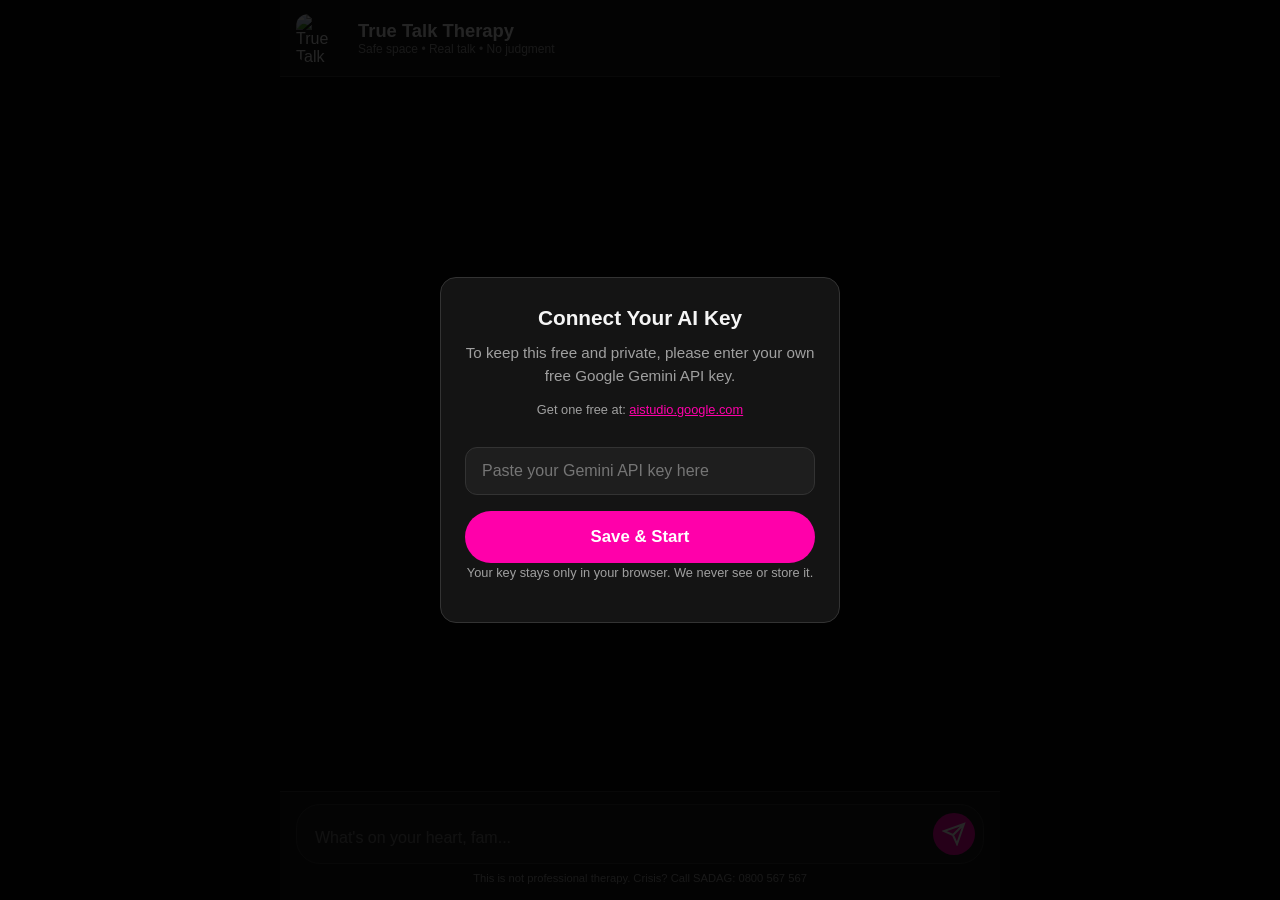
==== chat.html @ 736717f0 "Add initial chat HTML structure" ====
<!DOCTYPE html>
<html lang="en">
<head>
  <meta charset="UTF-8" />
  <meta name="viewport" content="width=device-width, initial-scale=1.0, maximum-scale=1.0, user-scalable=no" />
  <title>True Talk Therapy</title>
  <meta name="description" content="True Talk Therapy – Safe space for real talk." />
  <link rel="icon" type="image/png" href="assets/logo.png" />
  <link rel="apple-touch-icon" href="assets/logo.png" />
  <link rel="stylesheet" href="css/style.css" />
</head>
<body class="chat-page">
  <header class="chat-header">
    <img src="assets/logo.png" alt="True Talk Therapy" class="header-logo" />
    <div class="header-text">
      <h1>True Talk Therapy</h1>
      <p>Safe space • Real talk • No judgment</p>
    </div>
  </header>

  <main id="chat-container" class="chat-container">
    <!-- Messages will appear here -->
  </main>

  <div class="input-area">
    <div class="input-wrapper">
      <textarea 
        id="userInput" 
        placeholder="What's on your heart, fam..." 
        rows="1"
        maxlength="2000"
      ></textarea>
      <button id="sendBtn" aria-label="Send message">
        <svg width="24" height="24" viewBox="0 0 24 24" fill="none" stroke="currentColor" stroke-width="2">
          <path d="M22 2L11 13M22 2l-7 20-4-9-9-4 20-7z"/>
        </svg>
      </button>
    </div>
    <p class="disclaimer-mini">
      This is not professional therapy. Crisis? Call SADAG: 0800 567 567
    </p>
  </div>

  <!-- API Key Modal (first time) -->
  <div id="apiModal" class="modal hidden">
    <div class="modal-content">
      <h2>Connect Your AI Key</h2>
      <p>To keep this free and private, please enter your own free Google Gemini API key.</p>
      <p class="small">Get one free at: <a href="https://aistudio.google.com/app/apikey" target="_blank" rel="noopener">aistudio.google.com</a></p>
      <input type="password" id="apiKeyInput" placeholder="Paste your Gemini API key here" />
      <button id="saveKeyBtn" class="btn-primary">Save & Start</button>
      <p class="small">Your key stays only in your browser. We never see or store it.</p>
    </div>
  </div>

  <script src="js/script.js"></script>
</body>
</html>
---- css/style.css ----
/* True Talk Therapy – Dark Mobile-First Theme */
:root {
  --bg: #0a0a0a;
  --surface: #141414;
  --surface-2: #1e1e1e;
  --text: #f5f5f5;
  --text-muted: #a0a0a0;
  --accent: #ff00aa;
  --accent-hover: #ff33bb;
  --user-bubble: #2a2a2a;
  --bot-bubble: #1a1a1a;
  --border: #333;
  --danger: #ff4444;
  --success: #00cc88;
  --radius: 16px;
  --font: -apple-system, BlinkMacSystemFont, "Segoe UI", Roboto, Helvetica, Arial, sans-serif;
}

* {
  margin: 0;
  padding: 0;
  box-sizing: border-box;
}

html, body {
  height: 100%;
  font-family: var(--font);
  background: var(--bg);
  color: var(--text);
  -webkit-font-smoothing: antialiased;
}

/* ========== CONSENT PAGE ========== */
.consent-page {
  display: flex;
  align-items: center;
  justify-content: center;
  min-height: 100vh;
  padding: 24px;
  background: radial-gradient(ellipse at top, #1a001a 0%, #0a0a0a 70%);
}

.consent-container {
  max-width: 480px;
  width: 100%;
  text-align: center;
}

.consent-container .logo {
  width: 140px;
  height: auto;
  margin-bottom: 20px;
  filter: drop-shadow(0 0 20px rgba(255, 0, 170, 0.4));
}

.consent-container h1 {
  font-size: 1.9rem;
  font-weight: 700;
  letter-spacing: -0.5px;
  margin-bottom: 8px;
}

.tagline {
  color: var(--text-muted);
  margin-bottom: 28px;
  font-size: 1.05rem;
}

.disclaimer-box {
  background: var(--surface);
  border: 1px solid var(--border);
  border-radius: var(--radius);
  padding: 20px;
  text-align: left;
  margin-bottom: 24px;
}

.disclaimer-box h2 {
  font-size: 1.1rem;
  margin-bottom: 12px;
  color: var(--accent);
}

.disclaimer-box ul {
  list-style: none;
  font-size: 0.92rem;
  line-height: 1.55;
  color: var(--text-muted);
}

.disclaimer-box li {
  margin-bottom: 10px;
  padding-left: 18px;
  position: relative;
}

.disclaimer-box li::before {
  content: "•";
  color: var(--accent);
  position: absolute;
  left: 0;
}

.consent-check {
  text-align: left;
  margin-bottom: 24px;
  font-size: 0.95rem;
  line-height: 1.5;
}

.consent-check label {
  display: flex;
  gap: 12px;
  cursor: pointer;
  align-items: flex-start;
}

.consent-check input[type="checkbox"] {
  width: 20px;
  height: 20px;
  margin-top: 2px;
  accent-color: var(--accent);
  flex-shrink: 0;
}

.btn-primary {
  width: 100%;
  padding: 16px 24px;
  background: var(--accent);
  color: white;
  border: none;
  border-radius: 50px;
  font-size: 1.05rem;
  font-weight: 600;
  cursor: pointer;
  transition: background 0.2s, transform 0.15s;
}

.btn-primary:hover:not(:disabled) {
  background: var(--accent-hover);
  transform: translateY(-1px);
}

.btn-primary:disabled {
  background: #444;
  color: #888;
  cursor: not-allowed;
}

.footer-note {
  margin-top: 28px;
  font-size: 0.8rem;
  color: var(--text-muted);
  line-height: 1.5;
}

/* ========== CHAT PAGE ========== */
.chat-page {
  display: flex;
  flex-direction: column;
  height: 100dvh;
  max-width: 720px;
  margin: 0 auto;
  background: var(--bg);
}

.chat-header {
  display: flex;
  align-items: center;
  gap: 14px;
  padding: 14px 16px;
  background: var(--surface);
  border-bottom: 1px solid var(--border);
  flex-shrink: 0;
}

.header-logo {
  width: 48px;
  height: 48px;
  border-radius: 12px;
}

.header-text h1 {
  font-size: 1.15rem;
  font-weight: 700;
  line-height: 1.2;
}

.header-text p {
  font-size: 0.75rem;
  color: var(--text-muted);
}

.chat-container {
  flex: 1;
  overflow-y: auto;
  padding: 20px 16px;
  display: flex;
  flex-direction: column;
  gap: 16px;
  scroll-behavior: smooth;
}

.message {
  max-width: 85%;
  padding: 12px 16px;
  border-radius: 18px;
  line-height: 1.5;
  font-size: 0.95rem;
  animation: fadeIn 0.25s ease;
}

@keyframes fadeIn {
  from { opacity: 0; transform: translateY(8px); }
  to { opacity: 1; transform: translateY(0); }
}

.message.bot {
  align-self: flex-start;
  background: var(--bot-bubble);
  border: 1px solid var(--border);
  border-bottom-left-radius: 4px;
}

.message.user {
  align-self: flex-end;
  background: var(--accent);
  color: white;
  border-bottom-right-radius: 4px;
}

.message.system {
  align-self: center;
  background: transparent;
  color: var(--text-muted);
  font-size: 0.8rem;
  text-align: center;
  max-width: 90%;
}

.typing {
  display: flex;
  gap: 5px;
  padding: 14px 18px;
}

.typing span {
  width: 8px;
  height: 8px;
  background: var(--text-muted);
  border-radius: 50%;
  animation: bounce 1.2s infinite;
}

.typing span:nth-child(2) { animation-delay: 0.2s; }
.typing span:nth-child(3) { animation-delay: 0.4s; }

@keyframes bounce {
  0%, 60%, 100% { transform: translateY(0); }
  30% { transform: translateY(-6px); }
}

.input-area {
  padding: 12px 16px 16px;
  background: var(--surface);
  border-top: 1px solid var(--border);
  flex-shrink: 0;
}

.input-wrapper {
  display: flex;
  gap: 10px;
  align-items: flex-end;
  background: var(--surface-2);
  border: 1px solid var(--border);
  border-radius: 24px;
  padding: 8px 8px 8px 18px;
}

#userInput {
  flex: 1;
  background: transparent;
  border: none;
  color: var(--text);
  font-size: 1rem;
  resize: none;
  max-height: 120px;
  outline: none;
  font-family: inherit;
  line-height: 1.4;
  padding: 6px 0;
}

#sendBtn {
  width: 42px;
  height: 42px;
  border-radius: 50%;
  background: var(--accent);
  border: none;
  color: white;
  display: flex;
  align-items: center;
  justify-content: center;
  cursor: pointer;
  flex-shrink: 0;
  transition: background 0.2s;
}

#sendBtn:hover {
  background: var(--accent-hover);
}

#sendBtn:disabled {
  background: #444;
  cursor: not-allowed;
}

.disclaimer-mini {
  text-align: center;
  font-size: 0.7rem;
  color: var(--text-muted);
  margin-top: 8px;
}

/* Modal */
.modal {
  position: fixed;
  inset: 0;
  background: rgba(0,0,0,0.85);
  display: flex;
  align-items: center;
  justify-content: center;
  z-index: 100;
  padding: 20px;
}

.modal.hidden {
  display: none;
}

.modal-content {
  background: var(--surface);
  border: 1px solid var(--border);
  border-radius: var(--radius);
  padding: 28px 24px;
  max-width: 400px;
  width: 100%;
  text-align: center;
}

.modal-content h2 {
  margin-bottom: 12px;
  font-size: 1.3rem;
}

.modal-content p {
  color: var(--text-muted);
  font-size: 0.95rem;
  margin-bottom: 12px;
  line-height: 1.5;
}

.modal-content .small {
  font-size: 0.8rem;
}

.modal-content a {
  color: var(--accent);
}

#apiKeyInput {
  width: 100%;
  padding: 14px 16px;
  background: var(--surface-2);
  border: 1px solid var(--border);
  border-radius: 12px;
  color: var(--text);
  font-size: 1rem;
  margin: 16px 0;
  outline: none;
}

#apiKeyInput:focus {
  border-color: var(--accent);
}

/* Mobile refinements */
@media (max-width: 480px) {
  .message {
    max-width: 90%;
  }
  .consent-container h1 {
    font-size: 1.6rem;
  }
}
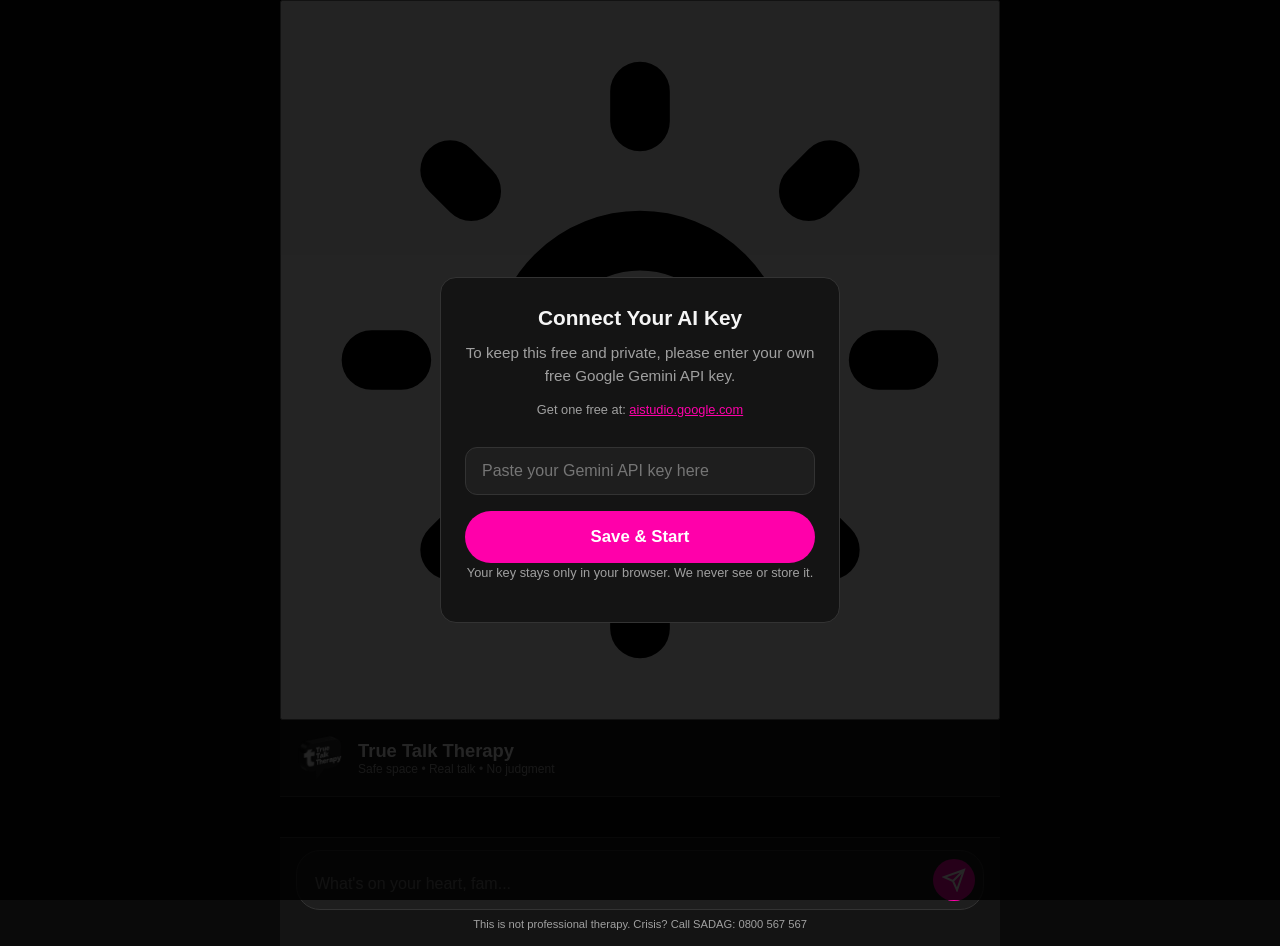
==== commit f885e244: "Implement theme toggle button in chat.html Added theme toggle button with sun and moon icons for dar" ====
--- a/chat.html
+++ b/chat.html
@@ -10,6 +10,18 @@
   <link rel="stylesheet" href="css/style.css" />
 </head>
 <body class="chat-page">
+  <button class="theme-toggle" id="themeToggle" aria-label="Toggle dark/light mode" title="Toggle theme">
+  <!-- Sun icon (shown in dark mode) -->
+  <svg class="sun-icon" xmlns="http://www.w3.org/2000/svg" fill="none" viewBox="0 0 24 24" stroke="currentColor">
+    <path stroke-linecap="round" stroke-linejoin="round" stroke-width="2" 
+      d="M12 3v1m0 16v1m9-9h-1M4 12H3m15.364 6.364l-.707-.707M6.343 6.343l-.707-.707m12.728 0l-.707.707M6.343 17.657l-.707.707M16 12a4 4 0 11-8 0 4 4 0 018 0z" />
+  </svg>
+  <!-- Moon icon (shown in light mode) -->
+  <svg class="moon-icon" style="display:none" xmlns="http://www.w3.org/2000/svg" fill="none" viewBox="0 0 24 24" stroke="currentColor">
+    <path stroke-linecap="round" stroke-linejoin="round" stroke-width="2" 
+      d="M20.354 15.354A9 9 0 018.646 3.646 9.003 9.003 0 0012 21a9.003 9.003 0 008.354-5.646z" />
+  </svg>
+</button>
   <header class="chat-header">
     <img src="assets/logo.png" alt="True Talk Therapy" class="header-logo" />
     <div class="header-text">
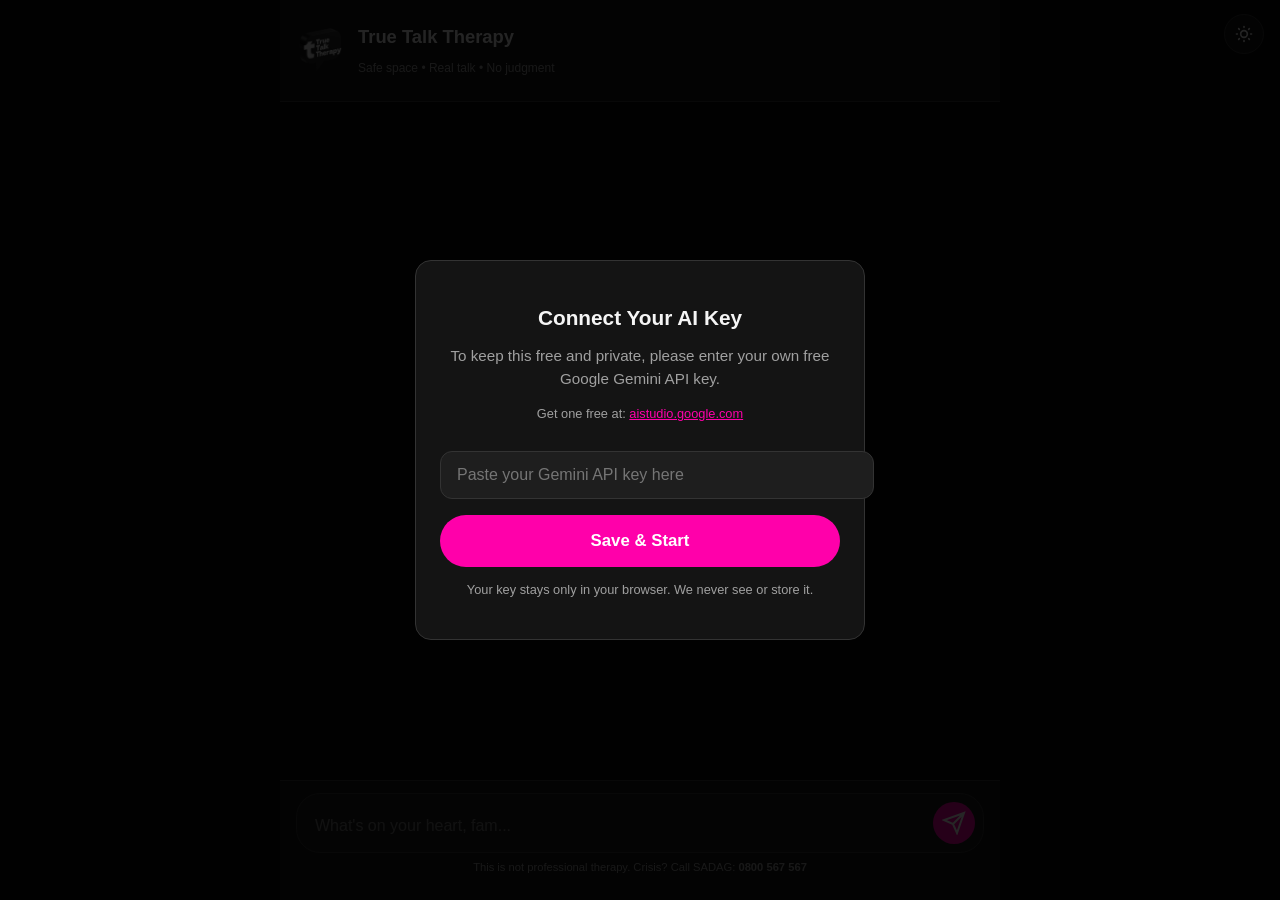
==== commit 3bc23d30: "Improve accessibility, viewport configuration, and semantic HTML" ====
--- a/chat.html
+++ b/chat.html
@@ -2,26 +2,32 @@
 <html lang="en">
 <head>
   <meta charset="UTF-8" />
-  <meta name="viewport" content="width=device-width, initial-scale=1.0, maximum-scale=1.0, user-scalable=no" />
+  <meta name="viewport" content="width=device-width, initial-scale=1.0, maximum-scale=5.0, user-scalable=yes, viewport-fit=cover" />
+  <meta name="mobile-web-app-capable" content="yes" />
+  <meta name="apple-mobile-web-app-capable" content="yes" />
+  <meta name="apple-mobile-web-app-status-bar-style" content="black-translucent" />
+  <meta name="apple-mobile-web-app-title" content="True Talk" />
+  <meta name="theme-color" content="#0a0a0a" />
+  <meta name="description" content="True Talk Therapy – Safe space for real talk." />
   <title>True Talk Therapy</title>
-  <meta name="description" content="True Talk Therapy – Safe space for real talk." />
   <link rel="icon" type="image/png" href="assets/logo.png" />
   <link rel="apple-touch-icon" href="assets/logo.png" />
   <link rel="stylesheet" href="css/style.css" />
 </head>
 <body class="chat-page">
   <button class="theme-toggle" id="themeToggle" aria-label="Toggle dark/light mode" title="Toggle theme">
-  <!-- Sun icon (shown in dark mode) -->
-  <svg class="sun-icon" xmlns="http://www.w3.org/2000/svg" fill="none" viewBox="0 0 24 24" stroke="currentColor">
-    <path stroke-linecap="round" stroke-linejoin="round" stroke-width="2" 
-      d="M12 3v1m0 16v1m9-9h-1M4 12H3m15.364 6.364l-.707-.707M6.343 6.343l-.707-.707m12.728 0l-.707.707M6.343 17.657l-.707.707M16 12a4 4 0 11-8 0 4 4 0 018 0z" />
-  </svg>
-  <!-- Moon icon (shown in light mode) -->
-  <svg class="moon-icon" style="display:none" xmlns="http://www.w3.org/2000/svg" fill="none" viewBox="0 0 24 24" stroke="currentColor">
-    <path stroke-linecap="round" stroke-linejoin="round" stroke-width="2" 
-      d="M20.354 15.354A9 9 0 018.646 3.646 9.003 9.003 0 0012 21a9.003 9.003 0 008.354-5.646z" />
-  </svg>
-</button>
+    <!-- Sun icon (shown in dark mode) -->
+    <svg class="sun-icon" xmlns="http://www.w3.org/2000/svg" fill="none" viewBox="0 0 24 24" stroke="currentColor" aria-hidden="true">
+      <path stroke-linecap="round" stroke-linejoin="round" stroke-width="2" 
+        d="M12 3v1m0 16v1m9-9h-1M4 12H3m15.364 6.364l-.707-.707M6.343 6.343l-.707-.707m12.728 0l-.707.707M6.343 17.657l-.707.707M16 12a4 4 0 11-8 0 4 4 0 018 0z" />
+    </svg>
+    <!-- Moon icon (shown in light mode) -->
+    <svg class="moon-icon" style="display:none" xmlns="http://www.w3.org/2000/svg" fill="none" viewBox="0 0 24 24" stroke="currentColor" aria-hidden="true">
+      <path stroke-linecap="round" stroke-linejoin="round" stroke-width="2" 
+        d="M20.354 15.354A9 9 0 018.646 3.646 9.003 9.003 0 0012 21a9.003 9.003 0 008.354-5.646z" />
+    </svg>
+  </button>
+  
   <header class="chat-header">
     <img src="assets/logo.png" alt="True Talk Therapy" class="header-logo" />
     <div class="header-text">
@@ -30,7 +36,7 @@
     </div>
   </header>
 
-  <main id="chat-container" class="chat-container">
+  <main id="chat-container" class="chat-container" role="log" aria-live="polite" aria-label="Chat messages">
     <!-- Messages will appear here -->
   </main>
 
@@ -41,25 +47,26 @@
         placeholder="What's on your heart, fam..." 
         rows="1"
         maxlength="2000"
+        aria-label="Message input"
       ></textarea>
       <button id="sendBtn" aria-label="Send message">
-        <svg width="24" height="24" viewBox="0 0 24 24" fill="none" stroke="currentColor" stroke-width="2">
+        <svg width="24" height="24" viewBox="0 0 24 24" fill="none" stroke="currentColor" stroke-width="2" aria-hidden="true">
           <path d="M22 2L11 13M22 2l-7 20-4-9-9-4 20-7z"/>
         </svg>
       </button>
     </div>
     <p class="disclaimer-mini">
-      This is not professional therapy. Crisis? Call SADAG: 0800 567 567
+      This is not professional therapy. Crisis? Call SADAG: <strong>0800 567 567</strong>
     </p>
   </div>
 
   <!-- API Key Modal (first time) -->
-  <div id="apiModal" class="modal hidden">
+  <div id="apiModal" class="modal hidden" role="dialog" aria-modal="true" aria-labelledby="apiModalTitle">
     <div class="modal-content">
-      <h2>Connect Your AI Key</h2>
+      <h2 id="apiModalTitle">Connect Your AI Key</h2>
       <p>To keep this free and private, please enter your own free Google Gemini API key.</p>
       <p class="small">Get one free at: <a href="https://aistudio.google.com/app/apikey" target="_blank" rel="noopener">aistudio.google.com</a></p>
-      <input type="password" id="apiKeyInput" placeholder="Paste your Gemini API key here" />
+      <input type="password" id="apiKeyInput" placeholder="Paste your Gemini API key here" aria-label="Gemini API key input" />
       <button id="saveKeyBtn" class="btn-primary">Save & Start</button>
       <p class="small">Your key stays only in your browser. We never see or store it.</p>
     </div>
--- a/css/style.css
+++ b/css/style.css
@@ -1,5 +1,6 @@
-/* True Talk Therapy – Dark Mobile-First Theme */
+/* True Talk Therapy – Themes */
 :root {
+  /* Dark theme (default) */
   --bg: #0a0a0a;
   --surface: #141414;
   --surface-2: #1e1e1e;
@@ -7,13 +8,53 @@
   --text-muted: #a0a0a0;
   --accent: #ff00aa;
   --accent-hover: #ff33bb;
-  --user-bubble: #2a2a2a;
   --bot-bubble: #1a1a1a;
   --border: #333;
-  --danger: #ff4444;
-  --success: #00cc88;
   --radius: 16px;
   --font: -apple-system, BlinkMacSystemFont, "Segoe UI", Roboto, Helvetica, Arial, sans-serif;
+}
+
+[data-theme="light"] {
+  --bg: #f5f5f7;
+  --surface: #ffffff;
+  --surface-2: #f0f0f2;
+  --text: #111111;
+  --text-muted: #555555;
+  --accent: #e6007e;
+  --accent-hover: #ff1a94;
+  --bot-bubble: #ffffff;
+  --border: #ddd;
+}
+
+/* Theme Toggle Button */
+.theme-toggle {
+  position: absolute;
+  top: 14px;
+  right: 16px;
+  width: 40px;
+  height: 40px;
+  border-radius: 50%;
+  background: var(--surface);
+  border: 1px solid var(--border);
+  color: var(--text);
+  display: flex;
+  align-items: center;
+  justify-content: center;
+  cursor: pointer;
+  z-index: 20;
+  transition: all 0.2s ease;
+  box-shadow: 0 2px 6px rgba(0,0,0,0.15);
+}
+
+.theme-toggle:hover {
+  transform: scale(1.08);
+  background: var(--surface-2);
+}
+
+.theme-toggle svg {
+  width: 20px;
+  height: 20px;
+}
 }
 
 * {
@@ -165,6 +206,7 @@
 }
 
 .chat-header {
+  position: relative;   /* ← add this line */
   display: flex;
   align-items: center;
   gap: 14px;
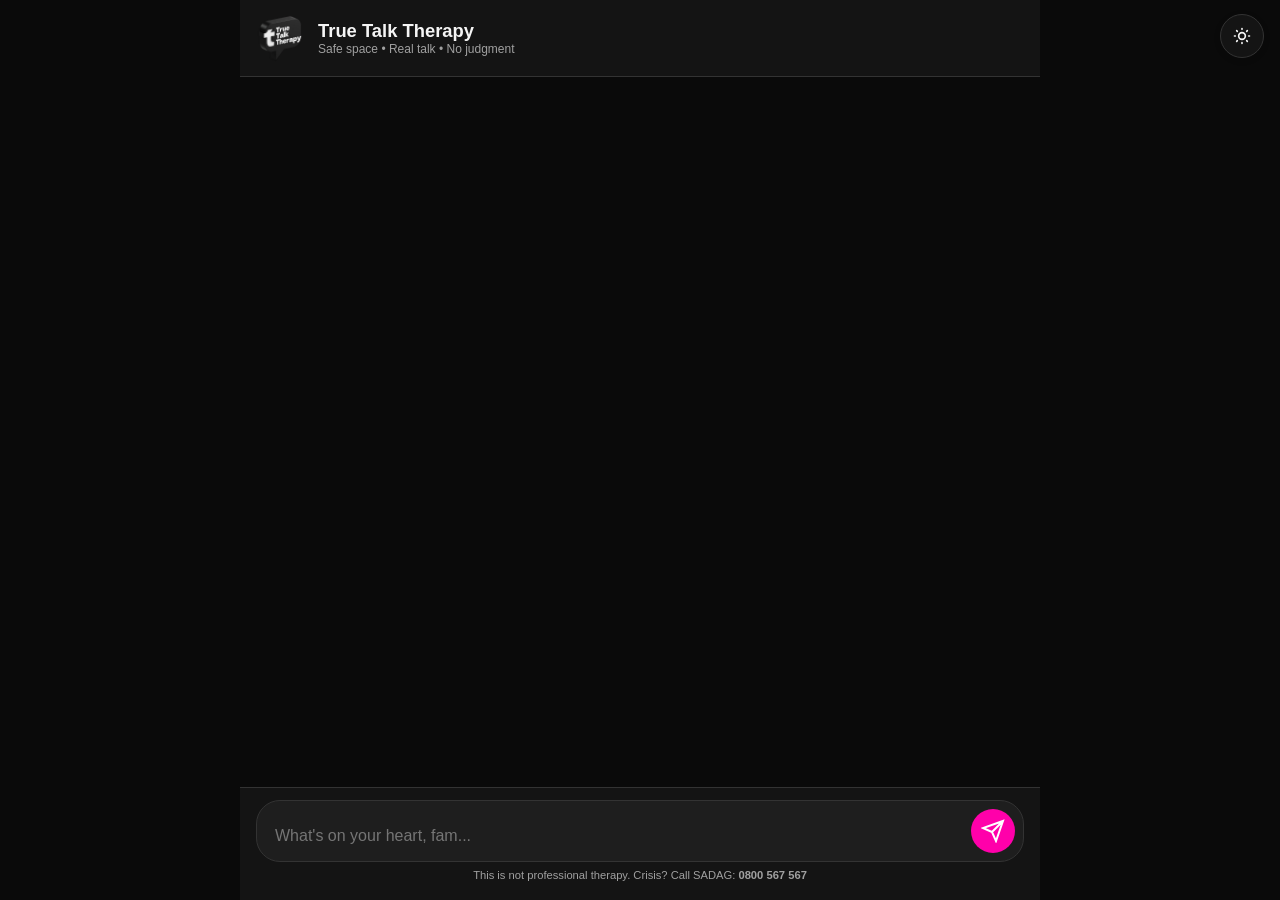
==== commit 9a13fb80: "Remove API key modal from chat.html" ====
--- a/chat.html
+++ b/chat.html
@@ -60,18 +60,6 @@
     </p>
   </div>
 
-  <!-- API Key Modal (first time) -->
-  <div id="apiModal" class="modal hidden" role="dialog" aria-modal="true" aria-labelledby="apiModalTitle">
-    <div class="modal-content">
-      <h2 id="apiModalTitle">Connect Your AI Key</h2>
-      <p>To keep this free and private, please enter your own free Google Gemini API key.</p>
-      <p class="small">Get one free at: <a href="https://aistudio.google.com/app/apikey" target="_blank" rel="noopener">aistudio.google.com</a></p>
-      <input type="password" id="apiKeyInput" placeholder="Paste your Gemini API key here" aria-label="Gemini API key input" />
-      <button id="saveKeyBtn" class="btn-primary">Save & Start</button>
-      <p class="small">Your key stays only in your browser. We never see or store it.</p>
-    </div>
-  </div>
-
   <script src="js/script.js"></script>
 </body>
 </html>
--- a/css/style.css
+++ b/css/style.css
@@ -1,4 +1,4 @@
-/* True Talk Therapy – Themes */
+/* True Talk Therapy – Themes & Responsive Design */
 :root {
   /* Dark theme (default) */
   --bg: #0a0a0a;
@@ -31,8 +31,8 @@
   position: absolute;
   top: 14px;
   right: 16px;
-  width: 40px;
-  height: 40px;
+  width: 44px;
+  height: 44px;
   border-radius: 50%;
   background: var(--surface);
   border: 1px solid var(--border);
@@ -43,7 +43,7 @@
   cursor: pointer;
   z-index: 20;
   transition: all 0.2s ease;
-  box-shadow: 0 2px 6px rgba(0,0,0,0.15);
+  box-shadow: 0 2px 6px rgba(0, 0, 0, 0.15);
 }
 
 .theme-toggle:hover {
@@ -54,7 +54,6 @@
 .theme-toggle svg {
   width: 20px;
   height: 20px;
-}
 }
 
 * {
@@ -69,6 +68,8 @@
   background: var(--bg);
   color: var(--text);
   -webkit-font-smoothing: antialiased;
+  -webkit-user-select: none;
+  user-select: none;
 }
 
 /* ========== CONSENT PAGE ========== */
@@ -88,14 +89,14 @@
 }
 
 .consent-container .logo {
-  width: 140px;
+  width: clamp(100px, 20vw, 140px);
   height: auto;
   margin-bottom: 20px;
   filter: drop-shadow(0 0 20px rgba(255, 0, 170, 0.4));
 }
 
 .consent-container h1 {
-  font-size: 1.9rem;
+  font-size: clamp(1.5rem, 5vw, 1.9rem);
   font-weight: 700;
   letter-spacing: -0.5px;
   margin-bottom: 8px;
@@ -104,14 +105,14 @@
 .tagline {
   color: var(--text-muted);
   margin-bottom: 28px;
-  font-size: 1.05rem;
+  font-size: clamp(0.95rem, 2.5vw, 1.05rem);
 }
 
 .disclaimer-box {
   background: var(--surface);
   border: 1px solid var(--border);
   border-radius: var(--radius);
-  padding: 20px;
+  padding: clamp(16px, 4vw, 20px);
   text-align: left;
   margin-bottom: 24px;
 }
@@ -124,7 +125,7 @@
 
 .disclaimer-box ul {
   list-style: none;
-  font-size: 0.92rem;
+  font-size: clamp(0.85rem, 2vw, 0.92rem);
   line-height: 1.55;
   color: var(--text-muted);
 }
@@ -145,7 +146,7 @@
 .consent-check {
   text-align: left;
   margin-bottom: 24px;
-  font-size: 0.95rem;
+  font-size: clamp(0.9rem, 2vw, 0.95rem);
   line-height: 1.5;
 }
 
@@ -159,27 +160,37 @@
 .consent-check input[type="checkbox"] {
   width: 20px;
   height: 20px;
+  min-width: 20px;
   margin-top: 2px;
   accent-color: var(--accent);
   flex-shrink: 0;
+  cursor: pointer;
 }
 
 .btn-primary {
   width: 100%;
-  padding: 16px 24px;
+  padding: clamp(14px 24px, 3vw 6vw, 16px 24px);
   background: var(--accent);
   color: white;
   border: none;
   border-radius: 50px;
-  font-size: 1.05rem;
+  font-size: clamp(1rem, 2.5vw, 1.05rem);
   font-weight: 600;
   cursor: pointer;
   transition: background 0.2s, transform 0.15s;
+  min-height: 44px;
+  display: flex;
+  align-items: center;
+  justify-content: center;
 }
 
 .btn-primary:hover:not(:disabled) {
   background: var(--accent-hover);
   transform: translateY(-1px);
+}
+
+.btn-primary:active:not(:disabled) {
+  transform: translateY(0);
 }
 
 .btn-primary:disabled {
@@ -190,7 +201,7 @@
 
 .footer-note {
   margin-top: 28px;
-  font-size: 0.8rem;
+  font-size: clamp(0.75rem, 1.5vw, 0.8rem);
   color: var(--text-muted);
   line-height: 1.5;
 }
@@ -200,61 +211,75 @@
   display: flex;
   flex-direction: column;
   height: 100dvh;
-  max-width: 720px;
-  margin: 0 auto;
+  height: 100vh;
+  max-width: 100%;
   background: var(--bg);
 }
 
 .chat-header {
-  position: relative;   /* ← add this line */
+  position: relative;
   display: flex;
   align-items: center;
   gap: 14px;
-  padding: 14px 16px;
+  padding: clamp(12px, 3vw, 14px) clamp(12px, 3vw, 16px);
   background: var(--surface);
   border-bottom: 1px solid var(--border);
   flex-shrink: 0;
 }
 
 .header-logo {
-  width: 48px;
-  height: 48px;
+  width: clamp(40px, 10vw, 48px);
+  height: auto;
   border-radius: 12px;
 }
 
+.header-text {
+  flex: 1;
+}
+
 .header-text h1 {
-  font-size: 1.15rem;
+  font-size: clamp(1rem, 3vw, 1.15rem);
   font-weight: 700;
   line-height: 1.2;
 }
 
 .header-text p {
-  font-size: 0.75rem;
+  font-size: clamp(0.65rem, 1.5vw, 0.75rem);
   color: var(--text-muted);
 }
 
 .chat-container {
   flex: 1;
   overflow-y: auto;
-  padding: 20px 16px;
+  overflow-x: hidden;
+  padding: clamp(12px, 3vw, 20px) clamp(12px, 3vw, 16px);
   display: flex;
   flex-direction: column;
-  gap: 16px;
+  gap: 12px;
   scroll-behavior: smooth;
+  -webkit-overflow-scrolling: touch;
 }
 
 .message {
   max-width: 85%;
-  padding: 12px 16px;
+  padding: clamp(10px, 2.5vw, 12px) clamp(12px, 3vw, 16px);
   border-radius: 18px;
   line-height: 1.5;
-  font-size: 0.95rem;
+  font-size: clamp(0.9rem, 2vw, 0.95rem);
   animation: fadeIn 0.25s ease;
+  word-wrap: break-word;
+  overflow-wrap: break-word;
 }
 
 @keyframes fadeIn {
-  from { opacity: 0; transform: translateY(8px); }
-  to { opacity: 1; transform: translateY(0); }
+  from {
+    opacity: 0;
+    transform: translateY(8px);
+  }
+  to {
+    opacity: 1;
+    transform: translateY(0);
+  }
 }
 
 .message.bot {
@@ -275,7 +300,7 @@
   align-self: center;
   background: transparent;
   color: var(--text-muted);
-  font-size: 0.8rem;
+  font-size: clamp(0.7rem, 1.5vw, 0.8rem);
   text-align: center;
   max-width: 90%;
 }
@@ -283,7 +308,7 @@
 .typing {
   display: flex;
   gap: 5px;
-  padding: 14px 18px;
+  padding: clamp(12px, 2.5vw, 14px) clamp(14px, 3vw, 18px);
 }
 
 .typing span {
@@ -294,16 +319,25 @@
   animation: bounce 1.2s infinite;
 }
 
-.typing span:nth-child(2) { animation-delay: 0.2s; }
-.typing span:nth-child(3) { animation-delay: 0.4s; }
+.typing span:nth-child(2) {
+  animation-delay: 0.2s;
+}
+
+.typing span:nth-child(3) {
+  animation-delay: 0.4s;
+}
 
 @keyframes bounce {
-  0%, 60%, 100% { transform: translateY(0); }
-  30% { transform: translateY(-6px); }
+  0%, 60%, 100% {
+    transform: translateY(0);
+  }
+  30% {
+    transform: translateY(-6px);
+  }
 }
 
 .input-area {
-  padding: 12px 16px 16px;
+  padding: clamp(10px, 2.5vw, 12px) clamp(12px, 3vw, 16px) clamp(12px, 3vw, 16px);
   background: var(--surface);
   border-top: 1px solid var(--border);
   flex-shrink: 0;
@@ -311,12 +345,12 @@
 
 .input-wrapper {
   display: flex;
-  gap: 10px;
+  gap: 8px;
   align-items: flex-end;
   background: var(--surface-2);
   border: 1px solid var(--border);
   border-radius: 24px;
-  padding: 8px 8px 8px 18px;
+  padding: 8px 8px 8px clamp(12px, 3vw, 18px);
 }
 
 #userInput {
@@ -324,18 +358,21 @@
   background: transparent;
   border: none;
   color: var(--text);
-  font-size: 1rem;
+  font-size: clamp(0.95rem, 2vw, 1rem);
   resize: none;
   max-height: 120px;
   outline: none;
   font-family: inherit;
   line-height: 1.4;
   padding: 6px 0;
+  -webkit-text-size-adjust: 100%;
 }
 
 #sendBtn {
-  width: 42px;
-  height: 42px;
+  width: 44px;
+  height: 44px;
+  min-width: 44px;
+  min-height: 44px;
   border-radius: 50%;
   background: var(--accent);
   border: none;
@@ -352,6 +389,10 @@
   background: var(--accent-hover);
 }
 
+#sendBtn:active {
+  transform: scale(0.95);
+}
+
 #sendBtn:disabled {
   background: #444;
   cursor: not-allowed;
@@ -359,21 +400,24 @@
 
 .disclaimer-mini {
   text-align: center;
-  font-size: 0.7rem;
+  font-size: clamp(0.65rem, 1.5vw, 0.7rem);
   color: var(--text-muted);
-  margin-top: 8px;
+  margin-top: 6px;
+  line-height: 1.4;
 }
 
 /* Modal */
 .modal {
   position: fixed;
   inset: 0;
-  background: rgba(0,0,0,0.85);
+  background: rgba(0, 0, 0, 0.85);
   display: flex;
   align-items: center;
   justify-content: center;
-  z-index: 100;
-  padding: 20px;
+  z-index: 1000;
+  padding: clamp(16px, 4vw, 20px);
+  -webkit-backdrop-filter: blur(2px);
+  backdrop-filter: blur(2px);
 }
 
 .modal.hidden {
@@ -384,54 +428,194 @@
   background: var(--surface);
   border: 1px solid var(--border);
   border-radius: var(--radius);
-  padding: 28px 24px;
+  padding: clamp(20px, 5vw, 28px) clamp(20px, 4vw, 24px);
   max-width: 400px;
   width: 100%;
   text-align: center;
+  max-height: 90vh;
+  overflow-y: auto;
+  -webkit-overflow-scrolling: touch;
 }
 
 .modal-content h2 {
   margin-bottom: 12px;
-  font-size: 1.3rem;
+  font-size: clamp(1.15rem, 3vw, 1.3rem);
 }
 
 .modal-content p {
   color: var(--text-muted);
-  font-size: 0.95rem;
+  font-size: clamp(0.9rem, 2vw, 0.95rem);
   margin-bottom: 12px;
   line-height: 1.5;
 }
 
 .modal-content .small {
-  font-size: 0.8rem;
+  font-size: clamp(0.75rem, 1.5vw, 0.8rem);
 }
 
 .modal-content a {
   color: var(--accent);
+  text-decoration: none;
+}
+
+.modal-content a:hover {
+  text-decoration: underline;
 }
 
 #apiKeyInput {
   width: 100%;
-  padding: 14px 16px;
+  padding: clamp(12px, 2.5vw, 14px) clamp(12px, 3vw, 16px);
   background: var(--surface-2);
   border: 1px solid var(--border);
   border-radius: 12px;
   color: var(--text);
-  font-size: 1rem;
-  margin: 16px 0;
+  font-size: clamp(0.95rem, 2vw, 1rem);
+  margin: clamp(12px, 3vw, 16px) 0;
   outline: none;
+  min-height: 44px;
+  -webkit-text-size-adjust: 100%;
 }
 
 #apiKeyInput:focus {
   border-color: var(--accent);
-}
-
-/* Mobile refinements */
+  box-shadow: 0 0 0 2px rgba(255, 0, 170, 0.1);
+}
+
+/* ========== RESPONSIVE BREAKPOINTS ========== */
+
+/* Tablets (landscape & portrait) */
+@media (max-width: 768px) {
+  .chat-page {
+    max-width: 100%;
+  }
+
+  .message {
+    max-width: 88%;
+  }
+
+  .consent-container {
+    max-width: 90%;
+  }
+}
+
+/* Small phones */
 @media (max-width: 480px) {
   .message {
-    max-width: 90%;
-  }
+    max-width: 92%;
+  }
+
   .consent-container h1 {
-    font-size: 1.6rem;
-  }
-}
+    font-size: 1.5rem;
+  }
+
+  .disclaimer-box {
+    padding: 16px;
+  }
+
+  .input-wrapper {
+    gap: 6px;
+    padding: 6px 6px 6px 12px;
+  }
+}
+
+/* Very small phones */
+@media (max-width: 360px) {
+  .header-text h1 {
+    font-size: 0.9rem;
+  }
+
+  .message {
+    max-width: 95%;
+  }
+
+  .chat-container {
+    gap: 8px;
+  }
+}
+
+/* Large tablets and desktops */
+@media (min-width: 1024px) {
+  .chat-page {
+    max-width: 800px;
+    margin: 0 auto;
+  }
+
+  .message {
+    max-width: 70%;
+  }
+
+  .consent-container {
+    max-width: 550px;
+  }
+}
+
+/* iOS specific fixes */
+@supports (-webkit-touch-callout: none) {
+  body {
+    height: 100vh;
+    height: 100dvh;
+  }
+
+  .chat-page {
+    height: 100vh;
+    height: 100dvh;
+  }
+
+  .chat-container {
+    -webkit-user-select: text;
+    user-select: text;
+  }
+
+  #userInput {
+    font-size: 16px;
+  }
+
+  #apiKeyInput {
+    font-size: 16px;
+  }
+}
+
+/* Prevent zoom on input focus on iOS */
+@media (max-width: 768px) {
+  input,
+  textarea {
+    font-size: 16px;
+  }
+}
+
+/* Accessibility improvements */
+@media (prefers-reduced-motion: reduce) {
+  * {
+    animation-duration: 0.01ms !important;
+    animation-iteration-count: 1 !important;
+    transition-duration: 0.01ms !important;
+  }
+}
+
+@media (prefers-color-scheme: light) {
+  :root:not([data-theme]) {
+    color-scheme: light;
+  }
+}
+
+@media (prefers-color-scheme: dark) {
+  :root:not([data-theme]) {
+    color-scheme: dark;
+  }
+}
+
+/* Landscape orientation fixes */
+@media (max-height: 500px) and (orientation: landscape) {
+  .chat-header {
+    padding: 8px 12px;
+  }
+
+  .input-area {
+    padding: 8px 12px;
+  }
+
+  .message {
+    padding: 8px 12px;
+    font-size: 0.9rem;
+  }
+}
